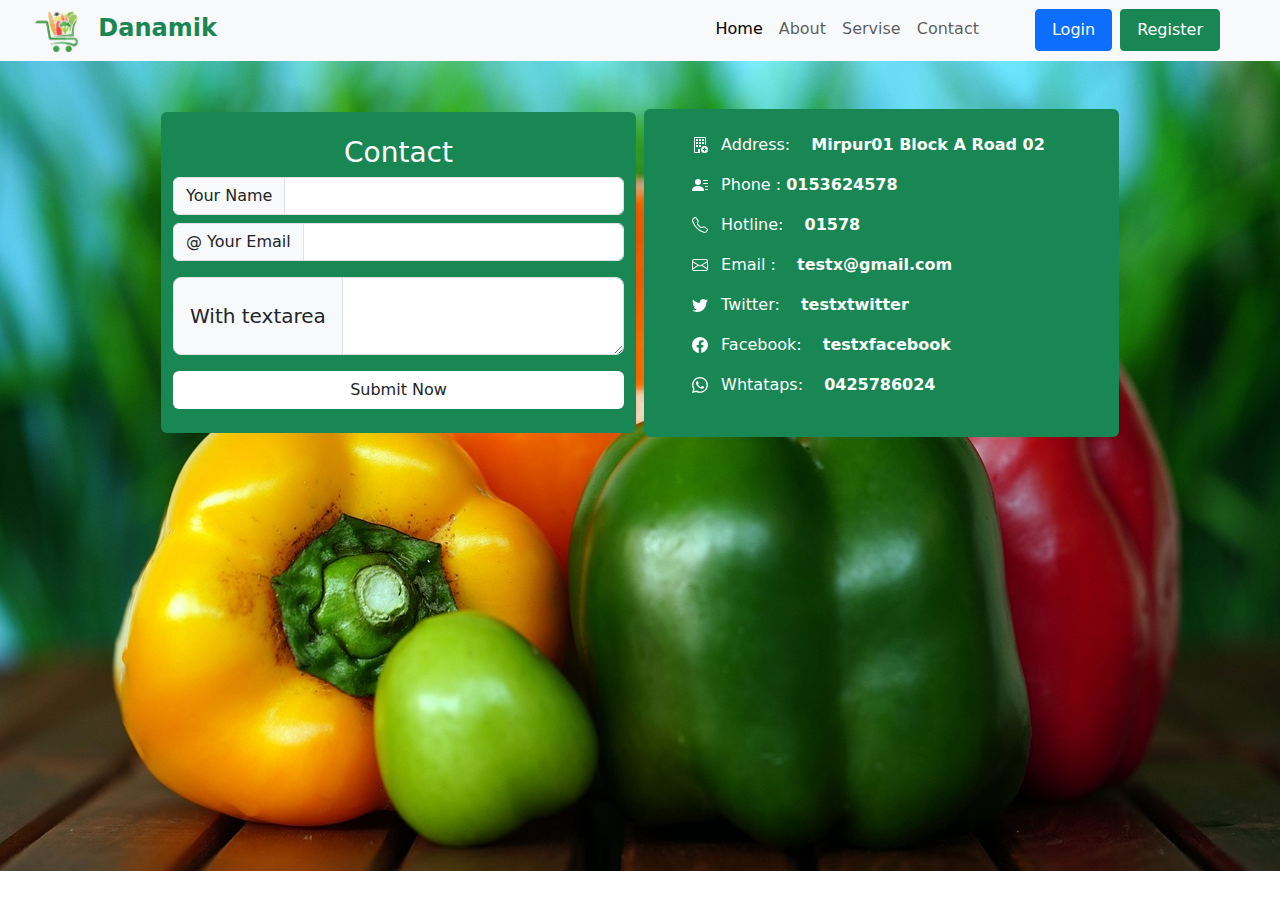
==== Contact.html @ 43e95ee5 "Add" ====
<!DOCTYPE html>
<html lang="en">
  <head>
    <meta charset="utf-8" />
    <meta name="viewport" content="width=device-width, initial-scale=1" />
    <title>Bootstrap demo</title>
    <link rel="stylesheet" href="style.css" />
    <link
      href="https://cdn.jsdelivr.net/npm/bootstrap@5.3.3/dist/css/bootstrap.min.css"
      rel="stylesheet"
      integrity="sha384-QWTKZyjpPEjISv5WaRU9OFeRpok6YctnYmDr5pNlyT2bRjXh0JMhjY6hW+ALEwIH"
      crossorigin="anonymous"
    />
  </head>
  <body>
    <!-- ========Navbar===== -->
    <nav class="navbar navbar-expand-lg bg-body-tertiary">
      <div class="container-fluid">
        <div>
          <a class="navbar-brand" href="#">
            <img
              src="Logo/logo2.png"
              alt=""
              style="padding-left: 20px; max-width: 80px"
            />
            <span class="fs-4 text-success fw-semibold">Danamik</span>
          </a>
        </div>
        <button
          class="navbar-toggler"
          type="button"
          data-bs-toggle="collapse"
          data-bs-target="#navbarSupportedContent"
          aria-controls="navbarSupportedContent"
          aria-expanded="false"
          aria-label="Toggle navigation"
        >
          <span class="navbar-toggler-icon"></span>
        </button>
        <div class="w-75"></div>
        <div class="collapse navbar-collapse" id="navbarSupportedContent">
          <div class="Navbar__menu pe-5">
            <ul class="navbar-nav me-auto mb-2 mb-lg-0">
              <li class="nav-item">
                <a
                  class="nav-link navbar__itmes active"
                  aria-current="page"
                  href="index.html"
                  >Home</a
                >
              </li>
              <li class="nav-item">
                <a class="nav-link navbar__itmes" href="About.html">About</a>
              </li>

              <li class="nav-item hoo">
                <a class="nav-link navbar__itmes" href="Servise.html"
                  >Servise</a
                >
              </li>
              <li class="nav-item">
                <a class="nav-link navbar__itmes" href="Contact.html"
                  >Contact</a
                >
              </li>
              <div class="d-flex ms-5">
                <a
                  href="login.html"
                  class="btn btn-primary px-3 py-2 rounded-1 me-2"
                  >Login</a
                >
                <a
                  href="Registration.html"
                  class="btn btn-success px-3 py-2 rounded-1"
                >
                  Register
                </a>
              </div>
            </ul>
          </div>
        </div>
      </div>
    </nav>
    <!-- ========Navbar End======== -->
    <div class="login__baground">
      <div class="container">
        <div class="container"></div>
        <div class="row d-flex justify-content-center align-items-center">
          <div
            class="col-sm-11 col-md-5 col-lg-5 py-4 bg-success mt-5 rounded me-2"
          >
            <div class="opacity-100">
              <h3 class="text-center text-white">Contact</h3>
              <div class="input-group flex-nowrap">
                <span class="input-group-text" id="addon-wrapping"
                  >Your Name</span
                >
                <input
                  type="text"
                  class="form-control"
                  aria-label="Username"
                  aria-describedby="addon-wrapping"
                />
              </div>
              <div class="input-group flex-nowrap mt-2">
                <span class="input-group-text" id="addon-wrapping"
                  >@ Your Email</span
                >
                <input
                  type="text"
                  class="form-control"
                  aria-label="Username"
                  aria-describedby="addon-wrapping"
                />
              </div>
              <div class="input-group input-group-lg mt-3">
                <span class="input-group-text">With textarea</span>
                <textarea
                  class="form-control"
                  aria-label="With textarea"
                ></textarea>
              </div>
              <button class="mt-3 w-100 btn bg-white">Submit Now</button>
            </div>
          </div>
          <div
            class="ms- col-sm-11 col-md-5 col-lg-5 py-4 ps-5 bg-success mt-5 rounded"
          >
            <p class="text-white">
              <svg
                xmlns="http://www.w3.org/2000/svg"
                width="16"
                height="16"
                fill="currentColor"
                class="bi bi-building-add me-2"
                viewBox="0 0 16 16"
              >
                <path
                  d="M12.5 16a3.5 3.5 0 1 0 0-7 3.5 3.5 0 0 0 0 7m.5-5v1h1a.5.5 0 0 1 0 1h-1v1a.5.5 0 0 1-1 0v-1h-1a.5.5 0 0 1 0-1h1v-1a.5.5 0 0 1 1 0"
                />
                <path
                  d="M2 1a1 1 0 0 1 1-1h10a1 1 0 0 1 1 1v6.5a.5.5 0 0 1-1 0V1H3v14h3v-2.5a.5.5 0 0 1 .5-.5H8v4H3a1 1 0 0 1-1-1z"
                />
                <path
                  d="M4.5 2a.5.5 0 0 0-.5.5v1a.5.5 0 0 0 .5.5h1a.5.5 0 0 0 .5-.5v-1a.5.5 0 0 0-.5-.5zm3 0a.5.5 0 0 0-.5.5v1a.5.5 0 0 0 .5.5h1a.5.5 0 0 0 .5-.5v-1a.5.5 0 0 0-.5-.5zm3 0a.5.5 0 0 0-.5.5v1a.5.5 0 0 0 .5.5h1a.5.5 0 0 0 .5-.5v-1a.5.5 0 0 0-.5-.5zm-6 3a.5.5 0 0 0-.5.5v1a.5.5 0 0 0 .5.5h1a.5.5 0 0 0 .5-.5v-1a.5.5 0 0 0-.5-.5zm3 0a.5.5 0 0 0-.5.5v1a.5.5 0 0 0 .5.5h1a.5.5 0 0 0 .5-.5v-1a.5.5 0 0 0-.5-.5zm3 0a.5.5 0 0 0-.5.5v1a.5.5 0 0 0 .5.5h1a.5.5 0 0 0 .5-.5v-1a.5.5 0 0 0-.5-.5zm-6 3a.5.5 0 0 0-.5.5v1a.5.5 0 0 0 .5.5h1a.5.5 0 0 0 .5-.5v-1a.5.5 0 0 0-.5-.5zm3 0a.5.5 0 0 0-.5.5v1a.5.5 0 0 0 .5.5h1a.5.5 0 0 0 .5-.5v-1a.5.5 0 0 0-.5-.5z"
                />
              </svg>
              Address:
              <span class="ms-3 fw-semibold"
                >Mirpur01 <span>Block A</span> <span>Road 02</span></span
              >
            </p>
            <p class="text-white">
              <svg
                xmlns="http://www.w3.org/2000/svg"
                width="16"
                height="16"
                fill="currentColor"
                class="bi bi-person-lines-fill me-2"
                viewBox="0 0 16 16"
              >
                <path
                  d="M6 8a3 3 0 1 0 0-6 3 3 0 0 0 0 6m-5 6s-1 0-1-1 1-4 6-4 6 3 6 4-1 1-1 1zM11 3.5a.5.5 0 0 1 .5-.5h4a.5.5 0 0 1 0 1h-4a.5.5 0 0 1-.5-.5m.5 2.5a.5.5 0 0 0 0 1h4a.5.5 0 0 0 0-1zm2 3a.5.5 0 0 0 0 1h2a.5.5 0 0 0 0-1zm0 3a.5.5 0 0 0 0 1h2a.5.5 0 0 0 0-1z"
                />
              </svg>
              Phone : <span class="me-3 fw-semibold">0153624578</span>
            </p>
            <p class="text-white">
              <svg
                xmlns="http://www.w3.org/2000/svg"
                width="16"
                height="16"
                fill="currentColor"
                class="bi bi-telephone me-2"
                viewBox="0 0 16 16 me-2"
              >
                <path
                  d="M3.654 1.328a.678.678 0 0 0-1.015-.063L1.605 2.3c-.483.484-.661 1.169-.45 1.77a17.6 17.6 0 0 0 4.168 6.608 17.6 17.6 0 0 0 6.608 4.168c.601.211 1.286.033 1.77-.45l1.034-1.034a.678.678 0 0 0-.063-1.015l-2.307-1.794a.68.68 0 0 0-.58-.122l-2.19.547a1.75 1.75 0 0 1-1.657-.459L5.482 8.062a1.75 1.75 0 0 1-.46-1.657l.548-2.19a.68.68 0 0 0-.122-.58zM1.884.511a1.745 1.745 0 0 1 2.612.163L6.29 2.98c.329.423.445.974.315 1.494l-.547 2.19a.68.68 0 0 0 .178.643l2.457 2.457a.68.68 0 0 0 .644.178l2.189-.547a1.75 1.75 0 0 1 1.494.315l2.306 1.794c.829.645.905 1.87.163 2.611l-1.034 1.034c-.74.74-1.846 1.065-2.877.702a18.6 18.6 0 0 1-7.01-4.42 18.6 18.6 0 0 1-4.42-7.009c-.362-1.03-.037-2.137.703-2.877z"
                />
              </svg>
              Hotline: <span class="ms-3 fw-semibold">01578</span>
            </p>
            <p class="text-white">
              <svg
                xmlns="http://www.w3.org/2000/svg"
                width="16"
                height="16"
                fill="currentColor"
                class="bi bi-envelope me-2"
                viewBox="0 0 16 16 "
              >
                <path
                  d="M0 4a2 2 0 0 1 2-2h12a2 2 0 0 1 2 2v8a2 2 0 0 1-2 2H2a2 2 0 0 1-2-2zm2-1a1 1 0 0 0-1 1v.217l7 4.2 7-4.2V4a1 1 0 0 0-1-1zm13 2.383-4.708 2.825L15 11.105zm-.034 6.876-5.64-3.471L8 9.583l-1.326-.795-5.64 3.47A1 1 0 0 0 2 13h12a1 1 0 0 0 .966-.741M1 11.105l4.708-2.897L1 5.383z"
                />
              </svg>
              Email : <span class="ms-3 fw-semibold">testx@gmail.com</span>
            </p>
            <p class="text-white">
              <svg
                xmlns="http://www.w3.org/2000/svg"
                width="16"
                height="16"
                fill="currentColor"
                class="bi bi-twitter me-2"
                viewBox="0 0 16 16"
              >
                <path
                  d="M5.026 15c6.038 0 9.341-5.003 9.341-9.334q.002-.211-.006-.422A6.7 6.7 0 0 0 16 3.542a6.7 6.7 0 0 1-1.889.518 3.3 3.3 0 0 0 1.447-1.817 6.5 6.5 0 0 1-2.087.793A3.286 3.286 0 0 0 7.875 6.03a9.32 9.32 0 0 1-6.767-3.429 3.29 3.29 0 0 0 1.018 4.382A3.3 3.3 0 0 1 .64 6.575v.045a3.29 3.29 0 0 0 2.632 3.218 3.2 3.2 0 0 1-.865.115 3 3 0 0 1-.614-.057 3.28 3.28 0 0 0 3.067 2.277A6.6 6.6 0 0 1 .78 13.58a6 6 0 0 1-.78-.045A9.34 9.34 0 0 0 5.026 15"
                />
              </svg>
              Twitter: <span class="ms-3 fw-semibold">testxtwitter</span>
            </p>
            <p class="text-white">
              <svg
                xmlns="http://www.w3.org/2000/svg"
                width="16"
                height="16"
                fill="currentColor"
                class="bi bi-facebook me-2"
                viewBox="0 0 16 16"
              >
                <path
                  d="M16 8.049c0-4.446-3.582-8.05-8-8.05C3.58 0-.002 3.603-.002 8.05c0 4.017 2.926 7.347 6.75 7.951v-5.625h-2.03V8.05H6.75V6.275c0-2.017 1.195-3.131 3.022-3.131.876 0 1.791.157 1.791.157v1.98h-1.009c-.993 0-1.303.621-1.303 1.258v1.51h2.218l-.354 2.326H9.25V16c3.824-.604 6.75-3.934 6.75-7.951"
                />
              </svg>
              Facebook: <span class="ms-3 fw-semibold">testxfacebook</span>
            </p>
            <p class="text-white">
              <svg
                xmlns="http://www.w3.org/2000/svg"
                width="16"
                height="16"
                fill="currentColor"
                class="bi bi-whatsapp me-2"
                viewBox="0 0 16 16"
              >
                <path
                  d="M13.601 2.326A7.85 7.85 0 0 0 7.994 0C3.627 0 .068 3.558.064 7.926c0 1.399.366 2.76 1.057 3.965L0 16l4.204-1.102a7.9 7.9 0 0 0 3.79.965h.004c4.368 0 7.926-3.558 7.93-7.93A7.9 7.9 0 0 0 13.6 2.326zM7.994 14.521a6.6 6.6 0 0 1-3.356-.92l-.24-.144-2.494.654.666-2.433-.156-.251a6.56 6.56 0 0 1-1.007-3.505c0-3.626 2.957-6.584 6.591-6.584a6.56 6.56 0 0 1 4.66 1.931 6.56 6.56 0 0 1 1.928 4.66c-.004 3.639-2.961 6.592-6.592 6.592m3.615-4.934c-.197-.099-1.17-.578-1.353-.646-.182-.065-.315-.099-.445.099-.133.197-.513.646-.627.775-.114.133-.232.148-.43.05-.197-.1-.836-.308-1.592-.985-.59-.525-.985-1.175-1.103-1.372-.114-.198-.011-.304.088-.403.087-.088.197-.232.296-.346.1-.114.133-.198.198-.33.065-.134.034-.248-.015-.347-.05-.099-.445-1.076-.612-1.47-.16-.389-.323-.335-.445-.34-.114-.007-.247-.007-.38-.007a.73.73 0 0 0-.529.247c-.182.198-.691.677-.691 1.654s.71 1.916.81 2.049c.098.133 1.394 2.132 3.383 2.992.47.205.84.326 1.129.418.475.152.904.129 1.246.08.38-.058 1.171-.48 1.338-.943.164-.464.164-.86.114-.943-.049-.084-.182-.133-.38-.232"
                />
              </svg>
              Whtataps: <span class="ms-3 fw-semibold">0425786024</span>
            </p>
          </div>
        </div>
      </div>
    </div>
    <script
      src="https://cdn.jsdelivr.net/npm/bootstrap@5.3.3/dist/js/bootstrap.bundle.min.js"
      integrity="sha384-YvpcrYf0tY3lHB60NNkmXc5s9fDVZLESaAA55NDzOxhy9GkcIdslK1eN7N6jIeHz"
      crossorigin="anonymous"
    ></script>
  </body>
</html>
---- style.css ----
* {
  margin: 0;
  padding: 0;
}
a {
  text-decoration: none;
  list-style: none;
}
.login_Regster_Button a:hover {
  padding: 10px 15px;
  border-radius: 10px;
  background-color: rebeccapurple;
}

/* ======Navbar Items==== */

/* ======== Loging Bannar======= */
.login__baground {
  background-image: url(login_backgorund.jpg);
  background-position: center;
  background-size: cover;
  background-repeat: no-repeat;
  height: 90vh;
}
.registration__baground {
  background-image: url(login_backgorund.jpg);
  background-position: center;
  background-size: cover;
  background-repeat: no-repeat;
}
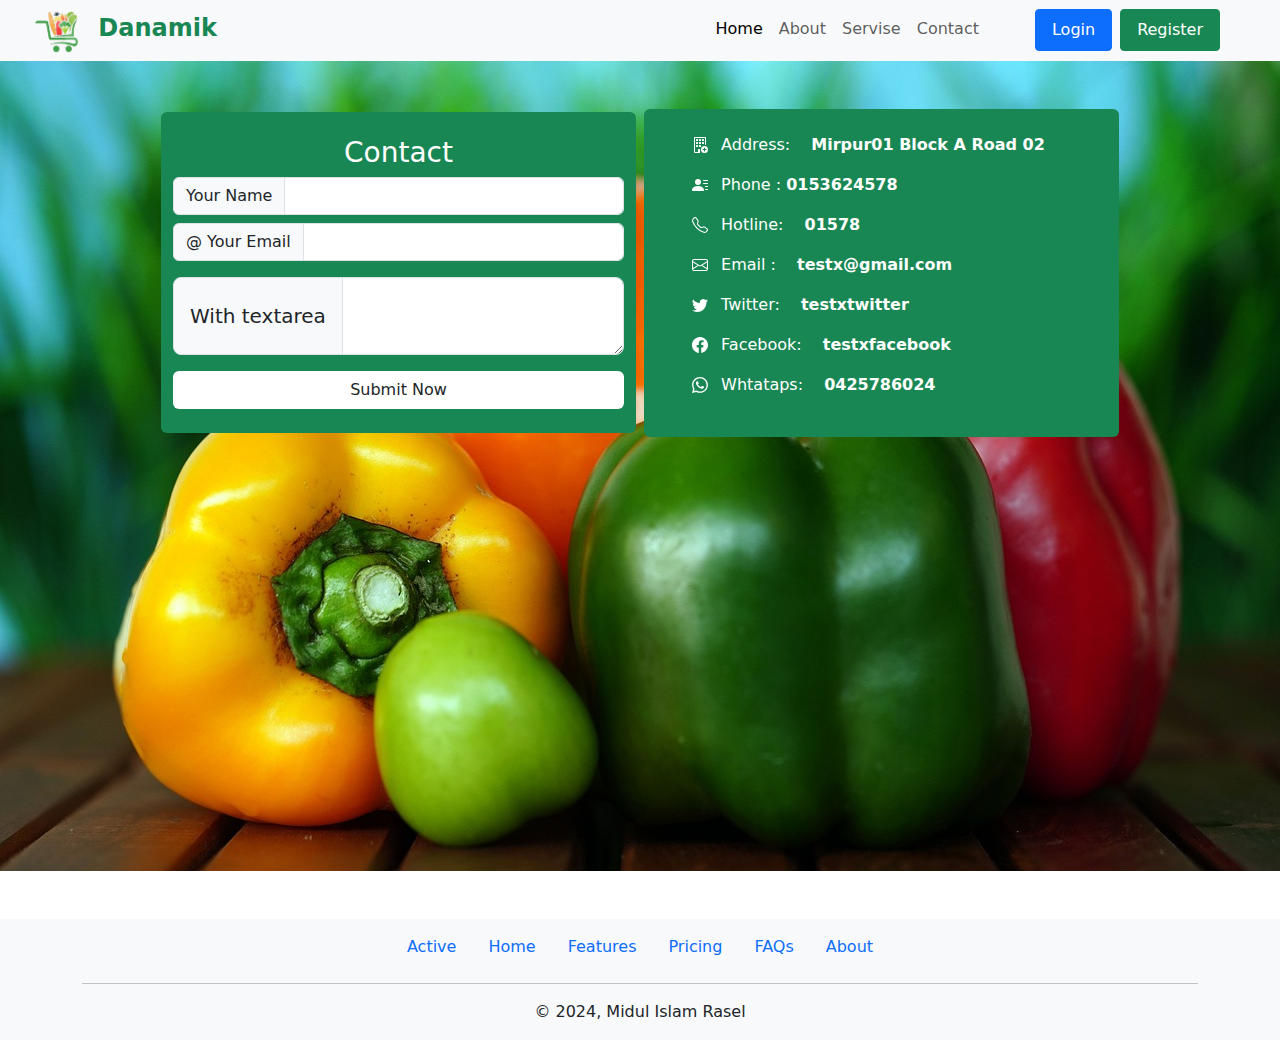
==== commit ae7bf716: "Add" ====
--- a/Contact.html
+++ b/Contact.html
@@ -244,6 +244,37 @@
         </div>
       </div>
     </div>
+        <!-- ==========Footer start======== -->
+        <div class="text-center bg-light box_shadow pt-2 mt-5">
+            <div class="d-flex justify-content-center">
+              <ul class="nav">
+                <li class="nav-item">
+                  <a class="nav-link" aria-current="page" href="#">Active</a>
+                </li>
+                <li class="nav-item">
+                  <a class="nav-link" href="#">Home</a>
+                </li>
+                <li class="nav-item">
+                  <a class="nav-link" href="#">Features</a>
+                </li>
+                <li class="nav-item">
+                  <a class="nav-link" aria-disabled="true">Pricing</a>
+                </li>
+                <li class="nav-item">
+                  <a class="nav-link" aria-disabled="true">FAQs</a>
+                </li>
+                <li class="nav-item">
+                  <a class="nav-link" aria-disabled="true">About</a>
+                </li>
+              </ul>
+              </div>
+              <div class="container">
+                <hr />
+              </div>
+              <p class="pb-3">© 2024, Midul Islam Rasel</p>
+            </div>
+          </div>
+          <!-- ==========Footer End======== -->
     <script
       src="https://cdn.jsdelivr.net/npm/bootstrap@5.3.3/dist/js/bootstrap.bundle.min.js"
       integrity="sha384-YvpcrYf0tY3lHB60NNkmXc5s9fDVZLESaAA55NDzOxhy9GkcIdslK1eN7N6jIeHz"
